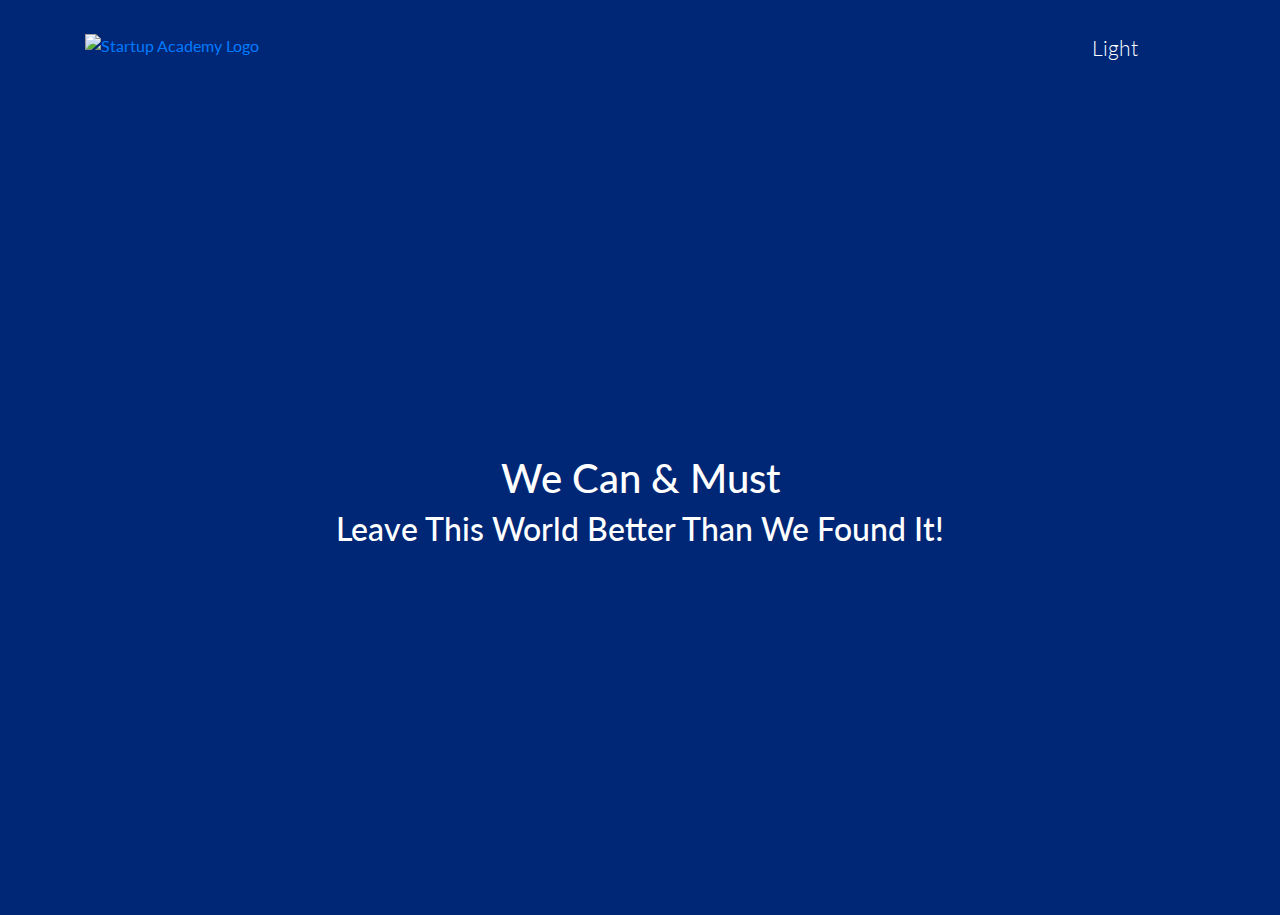
==== index.html @ e0a9e6de "Main sections initial styles and content" ====
<!DOCTYPE html>
<html lang="en">

<head>
	<meta charset="UTF-8">
	<meta name="viewport" content="width=device-width, initial-scale=1.0">
	<meta http-equiv="X-UA-Compatible" content="ie=edge">
	<link rel="stylesheet" href="https://cdnjs.cloudflare.com/ajax/libs/twitter-bootstrap/4.4.1/css/bootstrap.min.css">
	<link rel="stylesheet" href="https://cdnjs.cloudflare.com/ajax/libs/font-awesome/5.11.2/css/all.min.css">
	<link rel="stylesheet" href="assets/css/style.css">
	<title>Dev Hope</title>
</head>

<body>
	<!-- Navigation -->
	<header class="blue-header">
		<div class="container">
			<div class="row">
				<div class="col-6 col-sm-3 brand-logo"><a class="brand" href="index.html">
						<img
              src="https://i.imgur.com/127HsNp.png"
              alt="Startup Academy Logo"
              height="30"
          /><span class="sr-only">(current)</span></a></div>
				<div class="col-6 offset-sm-7 col-sm-2 light-menu"><a class="nav-link" href="light.html">Light</a>
				</div>
			</div>
		</div>
	</header>
	<!-- Navigation END -->

	<!-- Main Section -->
	<section class="main-blue">
		<div class="container">
			<div class="row">
				<div class="col-12">
					<h1>We Can & Must</h1>
					<h2>Leave This World Better Than We Found It!</h2>
				</div>
			</div>
			<div class="row">
				<div class="col-12"></div>
			</div>
		</div>
	</section>
	<!-- Main Section END -->

	<script src="https://cdnjs.cloudflare.com/ajax/libs/jquery/3.4.1/jquery.slim.min.js"></script>
	<script src="https://cdnjs.cloudflare.com/ajax/libs/popper.js/1.16.0/umd/popper.min.js"></script>
	<script src="https://cdnjs.cloudflare.com/ajax/libs/twitter-bootstrap/4.4.1/js/bootstrap.min.js"></script>
</body>

</html>
---- assets/css/style.css ----
@import url("https://fonts.googleapis.com/css2?family=Lato:ital,wght@0,100;0,300;0,400;0,700;0,900;1,100;1,300;1,400;1,700;1,900&display=swap");

:root {
  --brand-color-blue: #002776;
  --brand-color-green: #009c3b;
  --brand-color-yellow: #ffdf00;
  --black-color: #000;
  --white-color: #fff;
}

body {
  font-size: 16px;
  font-family: "Lato", sans-serif;
}

/* Header Blue & Light */

.blue-header,
.light-header {
  z-index: 10;
  height: 6rem;
  display: flex;
  justify-content: center;
  align-items: center;
}

.light-header {
  background: var(--white-color);
}

.blue-header {
  background: var(--brand-color-blue);
}

.blue-header img,
.light-header img {
  margin-top: 0.6rem;
}

.blue-header .nav-link,
.light-header .nav-link {
  text-align: center;
  font-size: 1.3rem;
}

.blue-header .nav-link {
  color: var(--white-color);
  font-weight: 300;
}

.light-header .nav-link {
  color: var(--brand-color-blue);
  font-weight: 400;
}

/* Main Section Blue & Light */

.main-blue,
.main-light {
  height: 91vh;
  display: flex;
  justify-content: center;
  align-items: center;
  text-align: center;
}

.main-blue {
  background: var(--brand-color-blue);
}

.main-blue h1,
.main-blue h2,
.main-blue i {
  color: var(--white-color);
}

.main-light h1,
.main-light h2,
.main-light i {
  color: var(--brand-color-blue);
}
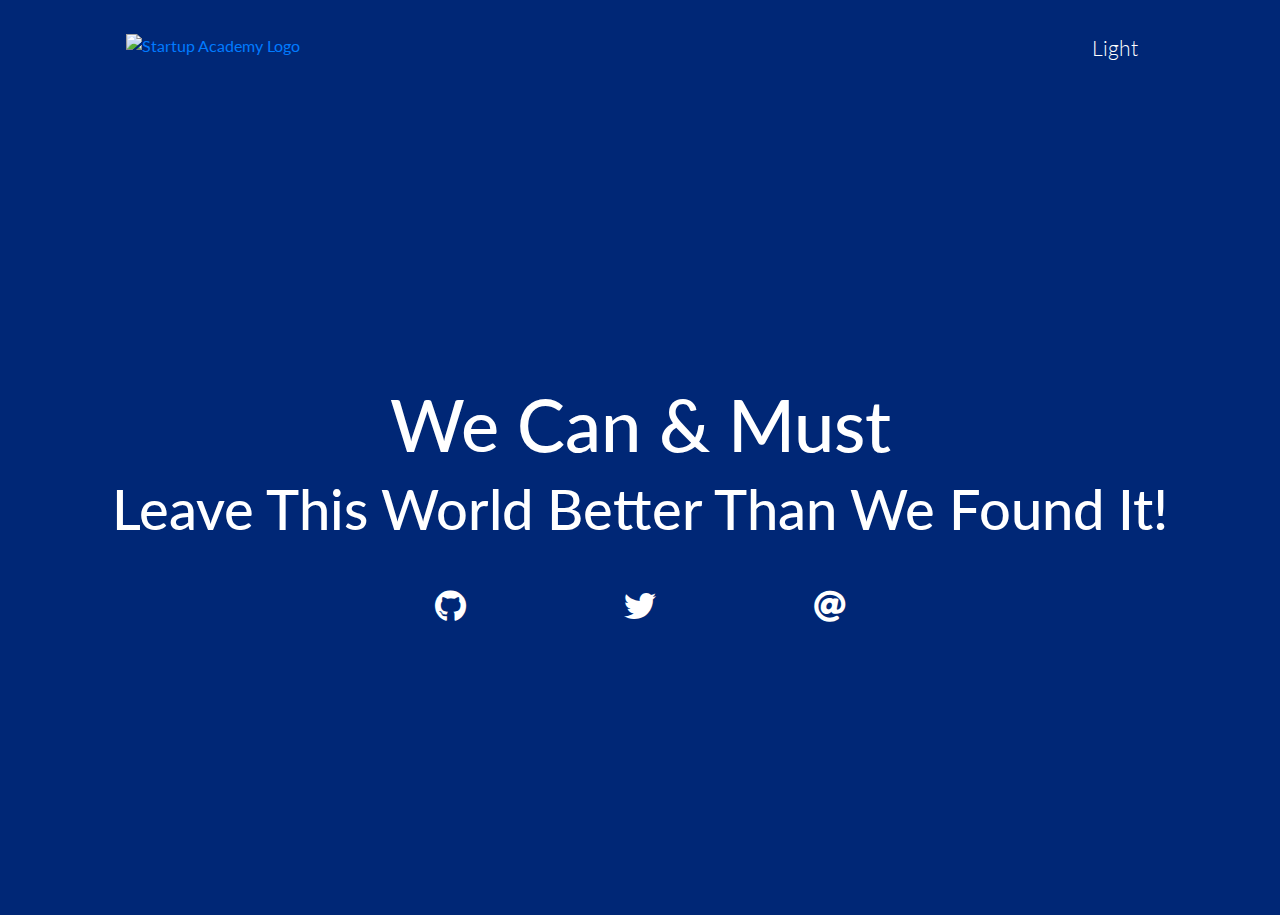
==== commit 0af20f89: "Contact icons to blue and light" ====
--- a/index.html
+++ b/index.html
@@ -13,7 +13,7 @@
 
 <body>
 	<!-- Navigation -->
-	<header class="blue-header">
+	<header class="sticky-top blue-header">
 		<div class="container">
 			<div class="row">
 				<div class="col-6 col-sm-3 brand-logo"><a class="brand" href="index.html">
@@ -39,7 +39,13 @@
 				</div>
 			</div>
 			<div class="row">
-				<div class="col-12"></div>
+				<div class="col-12">
+					<div class="row contact">
+						<div class="col-4 offset-sm-3 col-sm-2"><i class="fab fa-github"></i></div>
+						<div class="col-4 col-sm-2"><i class="fab fa-twitter"></i></div>
+						<div class="col-4 col-sm-2"><i class="fas fa-at"></i></div>
+					</div>
+				</div>
 			</div>
 		</div>
 	</section>
--- a/assets/css/style.css
+++ b/assets/css/style.css
@@ -13,6 +13,14 @@
   font-family: "Lato", sans-serif;
 }
 
+h1 {
+  font-size: 4.5rem;
+}
+
+h2 {
+  font-size: 3.5rem;
+}
+
 /* Header Blue & Light */
 
 .blue-header,
@@ -22,6 +30,10 @@
   display: flex;
   justify-content: center;
   align-items: center;
+}
+
+.brand-logo {
+  text-align: center;
 }
 
 .light-header {
@@ -50,7 +62,7 @@
 
 .light-header .nav-link {
   color: var(--brand-color-blue);
-  font-weight: 400;
+  font-weight: 300;
 }
 
 /* Main Section Blue & Light */
@@ -79,3 +91,18 @@
 .main-light i {
   color: var(--brand-color-blue);
 }
+
+.main-blue .contact,
+.main-light .contact {
+  font-size: 2rem;
+  font-weight: 300;
+  margin-top: 2rem;
+}
+
+.main-blue .contact {
+  color: var(--white-color);
+}
+
+.main-light .contact {
+  color: var(--brand-color-blue);
+}
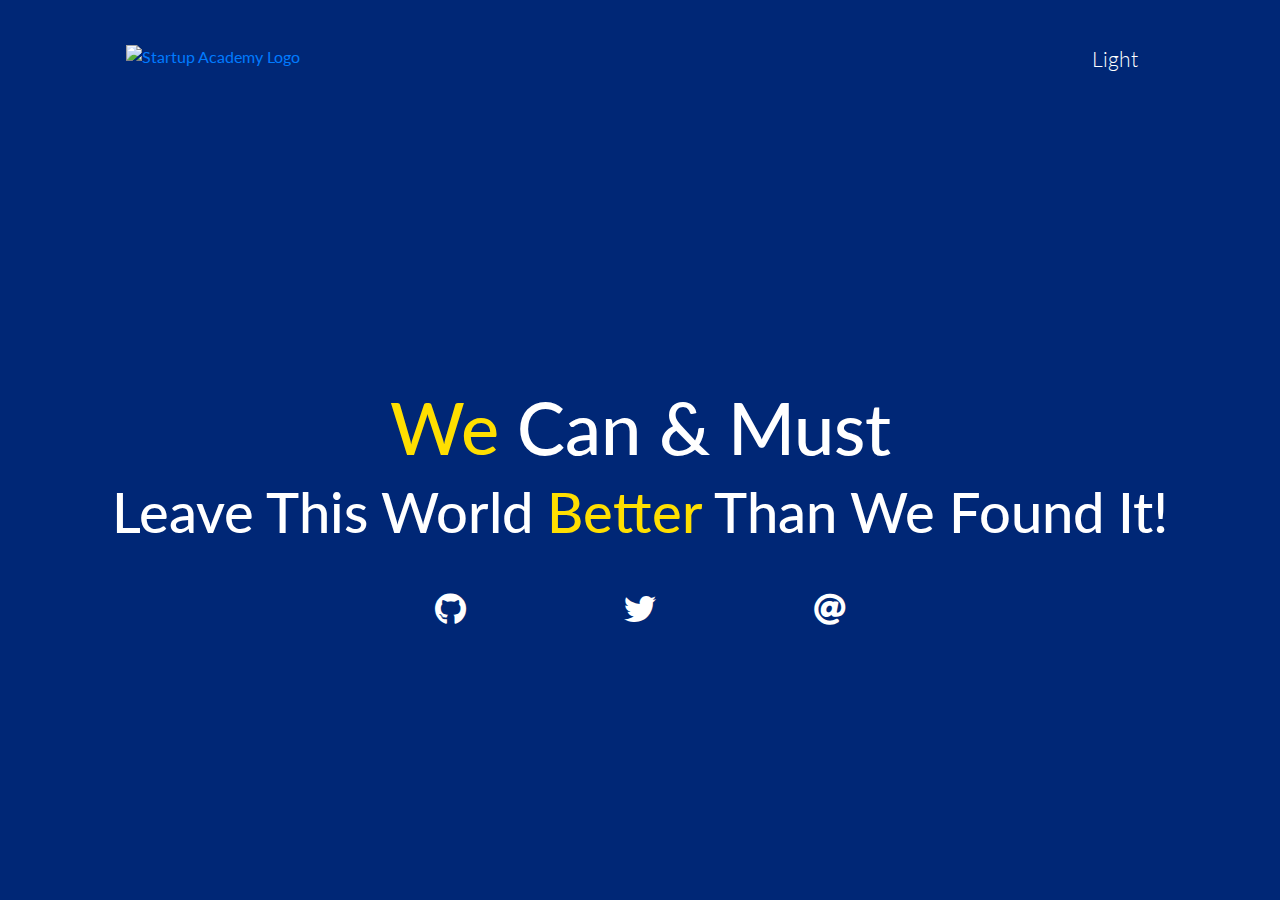
==== commit beae796f: "More efficient background color" ====
--- a/index.html
+++ b/index.html
@@ -1,59 +1,88 @@
 <!DOCTYPE html>
 <html lang="en">
+  <head>
+    <meta charset="UTF-8" />
+    <meta name="viewport" content="width=device-width, initial-scale=1.0" />
+    <meta http-equiv="X-UA-Compatible" content="ie=edge" />
+    <link
+      rel="icon"
+      href="assets/images/favicon.png"
+      type="image/png"
+      sizes="16x16"
+    />
+    <link
+      rel="stylesheet"
+      href="https://cdnjs.cloudflare.com/ajax/libs/twitter-bootstrap/4.4.1/css/bootstrap.min.css"
+    />
+    <link
+      rel="stylesheet"
+      href="https://cdnjs.cloudflare.com/ajax/libs/font-awesome/5.11.2/css/all.min.css"
+    />
+    <link rel="stylesheet" href="assets/css/style.css" />
+    <title>Dev Hope</title>
+  </head>
 
-<head>
-	<meta charset="UTF-8">
-	<meta name="viewport" content="width=device-width, initial-scale=1.0">
-	<meta http-equiv="X-UA-Compatible" content="ie=edge">
-	<link rel="stylesheet" href="https://cdnjs.cloudflare.com/ajax/libs/twitter-bootstrap/4.4.1/css/bootstrap.min.css">
-	<link rel="stylesheet" href="https://cdnjs.cloudflare.com/ajax/libs/font-awesome/5.11.2/css/all.min.css">
-	<link rel="stylesheet" href="assets/css/style.css">
-	<title>Dev Hope</title>
-</head>
+  <body class="blue">
+    <!-- Navigation -->
+    <header class="sticky-top blue-header">
+      <div class="container">
+        <div class="row">
+          <div class="col-6 col-sm-3 brand-logo">
+            <a class="brand" href="index.html">
+              <img
+                src="assets/images/brandYellow.png"
+                alt="Startup Academy Logo"
+                height="30"
+              /><span class="sr-only">(current)</span></a
+            >
+          </div>
+          <div class="col-6 offset-sm-7 col-sm-2 light-menu">
+            <a class="nav-link" href="light.html">Light</a>
+          </div>
+        </div>
+      </div>
+    </header>
+    <!-- Navigation END -->
 
-<body>
-	<!-- Navigation -->
-	<header class="sticky-top blue-header">
-		<div class="container">
-			<div class="row">
-				<div class="col-6 col-sm-3 brand-logo"><a class="brand" href="index.html">
-						<img
-              src="https://i.imgur.com/127HsNp.png"
-              alt="Startup Academy Logo"
-              height="30"
-          /><span class="sr-only">(current)</span></a></div>
-				<div class="col-6 offset-sm-7 col-sm-2 light-menu"><a class="nav-link" href="light.html">Light</a>
-				</div>
-			</div>
-		</div>
-	</header>
-	<!-- Navigation END -->
+    <!-- Main Section -->
+    <section class="main-blue">
+      <div class="container">
+        <div class="row">
+          <div class="col-12">
+            <h1><span class="text-yellow">We</span> Can & Must</h1>
+            <h2>
+              Leave This World <span class="text-yellow">Better</span> Than We
+              Found It!
+            </h2>
+          </div>
+        </div>
+        <div class="row">
+          <div class="col-12">
+            <div class="row contact">
+              <div class="col-4 offset-sm-3 col-sm-2">
+                <a href="https://github.com/RohrerHope" target="_blank"
+                  ><i class="fab fa-github"></i
+                ></a>
+              </div>
+              <div class="col-4 col-sm-2">
+                <a href="https://twitter.com/callmedevhope" target="_blank"
+                  ><i class="fab fa-twitter"></i
+                ></a>
+              </div>
+              <div class="col-4 col-sm-2">
+                <a href="mailto:me@devhope.co" target="_blank"
+                  ><i class="fas fa-at"></i
+                ></a>
+              </div>
+            </div>
+          </div>
+        </div>
+      </div>
+    </section>
+    <!-- Main Section END -->
 
-	<!-- Main Section -->
-	<section class="main-blue">
-		<div class="container">
-			<div class="row">
-				<div class="col-12">
-					<h1>We Can & Must</h1>
-					<h2>Leave This World Better Than We Found It!</h2>
-				</div>
-			</div>
-			<div class="row">
-				<div class="col-12">
-					<div class="row contact">
-						<div class="col-4 offset-sm-3 col-sm-2"><i class="fab fa-github"></i></div>
-						<div class="col-4 col-sm-2"><i class="fab fa-twitter"></i></div>
-						<div class="col-4 col-sm-2"><i class="fas fa-at"></i></div>
-					</div>
-				</div>
-			</div>
-		</div>
-	</section>
-	<!-- Main Section END -->
-
-	<script src="https://cdnjs.cloudflare.com/ajax/libs/jquery/3.4.1/jquery.slim.min.js"></script>
-	<script src="https://cdnjs.cloudflare.com/ajax/libs/popper.js/1.16.0/umd/popper.min.js"></script>
-	<script src="https://cdnjs.cloudflare.com/ajax/libs/twitter-bootstrap/4.4.1/js/bootstrap.min.js"></script>
-</body>
-
-</html>+    <script src="https://cdnjs.cloudflare.com/ajax/libs/jquery/3.4.1/jquery.slim.min.js"></script>
+    <script src="https://cdnjs.cloudflare.com/ajax/libs/popper.js/1.16.0/umd/popper.min.js"></script>
+    <script src="https://cdnjs.cloudflare.com/ajax/libs/twitter-bootstrap/4.4.1/js/bootstrap.min.js"></script>
+  </body>
+</html>
--- a/assets/css/style.css
+++ b/assets/css/style.css
@@ -13,6 +13,14 @@
   font-family: "Lato", sans-serif;
 }
 
+.blue {
+  background: var(--brand-color-blue);
+}
+
+.light {
+  background: var(--white-color);
+}
+
 h1 {
   font-size: 4.5rem;
 }
@@ -26,7 +34,7 @@
 .blue-header,
 .light-header {
   z-index: 10;
-  height: 6rem;
+  height: 13vh;
   display: flex;
   justify-content: center;
   align-items: center;
@@ -34,14 +42,6 @@
 
 .brand-logo {
   text-align: center;
-}
-
-.light-header {
-  background: var(--white-color);
-}
-
-.blue-header {
-  background: var(--brand-color-blue);
 }
 
 .blue-header img,
@@ -69,15 +69,11 @@
 
 .main-blue,
 .main-light {
-  height: 91vh;
+  height: 87vh;
   display: flex;
   justify-content: center;
   align-items: center;
   text-align: center;
-}
-
-.main-blue {
-  background: var(--brand-color-blue);
 }
 
 .main-blue h1,
@@ -95,7 +91,6 @@
 .main-blue .contact,
 .main-light .contact {
   font-size: 2rem;
-  font-weight: 300;
   margin-top: 2rem;
 }
 
@@ -103,6 +98,44 @@
   color: var(--white-color);
 }
 
+.main-blue .contact i:hover {
+  color: var(--brand-color-yellow);
+}
+
 .main-light .contact {
   color: var(--brand-color-blue);
 }
+
+.main-light .contact i:hover {
+  color: var(--brand-color-green);
+}
+
+.text-yellow {
+  color: var(--brand-color-yellow);
+}
+
+.text-green {
+  color: var(--brand-color-green);
+}
+
+/* Media Queries */
+
+@media (max-width: 600px) {
+  h1 {
+    font-size: 3rem;
+  }
+
+  h2 {
+    font-size: 2.5rem;
+  }
+
+  .blue-header .nav-link,
+  .light-header .nav-link {
+    text-align: right;
+  }
+
+  .main-blue .contact,
+  .main-light .contact {
+    font-size: 1.5rem;
+  }
+}
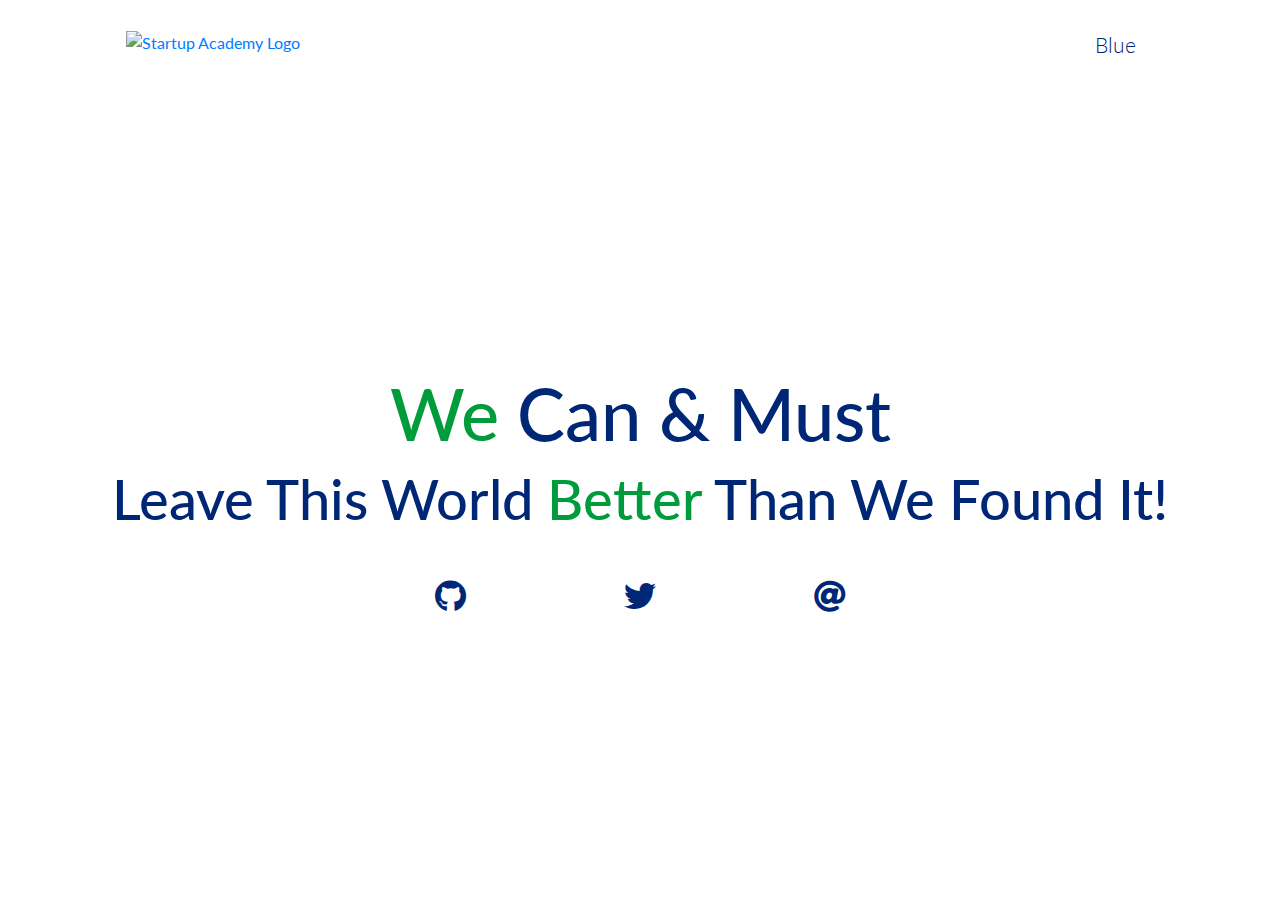
==== commit bc92a13f: "Changed light page as main index" ====
--- a/index.html
+++ b/index.html
@@ -22,22 +22,22 @@
     <title>Dev Hope</title>
   </head>
 
-  <body class="blue">
+  <body class="light">
     <!-- Navigation -->
-    <header class="sticky-top blue-header">
+    <header class="sticky-top light-header">
       <div class="container">
         <div class="row">
           <div class="col-6 col-sm-3 brand-logo">
-            <a class="brand" href="index.html">
+            <a class="brand" href="https://www.devhope.co">
               <img
-                src="assets/images/brandYellow.png"
+                src="assets/images/brandColors.png"
                 alt="Startup Academy Logo"
                 height="30"
               /><span class="sr-only">(current)</span></a
             >
           </div>
           <div class="col-6 offset-sm-7 col-sm-2 light-menu">
-            <a class="nav-link" href="light.html">Light</a>
+            <a class="nav-link" href="blue.html">Blue</a>
           </div>
         </div>
       </div>
@@ -45,13 +45,13 @@
     <!-- Navigation END -->
 
     <!-- Main Section -->
-    <section class="main-blue">
+    <section class="main-light">
       <div class="container">
         <div class="row">
           <div class="col-12">
-            <h1><span class="text-yellow">We</span> Can & Must</h1>
+            <h1><span class="text-green">We</span> Can & Must</h1>
             <h2>
-              Leave This World <span class="text-yellow">Better</span> Than We
+              Leave This World <span class="text-green">Better</span> Than We
               Found It!
             </h2>
           </div>
--- a/assets/css/style.css
+++ b/assets/css/style.css
@@ -1,3 +1,5 @@
+/* prefixed by https://autoprefixer.github.io (PostCSS: v7.0.26, autoprefixer: v9.7.3) */
+
 @import url("https://fonts.googleapis.com/css2?family=Lato:ital,wght@0,100;0,300;0,400;0,700;0,900;1,100;1,300;1,400;1,700;1,900&display=swap");
 
 :root {
@@ -14,11 +16,53 @@
 }
 
 .blue {
-  background: var(--brand-color-blue);
+  -webkit-animation: fadeInBackgroundBlue ease 2s;
+  animation: fadeInBackgroundBlue ease 2s;
+  -webkit-animation-iteration-count: 1;
+  animation-iteration-count: 1;
+  -webkit-animation-fill-mode: forwards;
+  animation-fill-mode: forwards;
+}
+@-webkit-keyframes fadeInBackgroundBlue {
+  0% {
+    background: var(--black-color);
+  }
+  100% {
+    background: var(--brand-color-blue);
+  }
+}
+@keyframes fadeInBackgroundBlue {
+  0% {
+    background: var(--black-color);
+  }
+  100% {
+    background: var(--brand-color-blue);
+  }
 }
 
 .light {
-  background: var(--white-color);
+  -webkit-animation: fadeInBackgroundLight ease 2s;
+  animation: fadeInBackgroundLight ease 2s;
+  -webkit-animation-iteration-count: 1;
+  animation-iteration-count: 1;
+  -webkit-animation-fill-mode: forwards;
+  animation-fill-mode: forwards;
+}
+@-webkit-keyframes fadeInBackgroundLight {
+  0% {
+    background: var(--brand-color-blue);
+  }
+  100% {
+    background: var(--white-color);
+  }
+}
+@keyframes fadeInBackgroundLight {
+  0% {
+    background: var(--brand-color-blue);
+  }
+  100% {
+    background: var(--white-color);
+  }
 }
 
 h1 {
@@ -34,9 +78,15 @@
 .blue-header,
 .light-header {
   z-index: 10;
-  height: 13vh;
+  height: 10vh;
+  display: -webkit-box;
+  display: -ms-flexbox;
   display: flex;
+  -webkit-box-pack: center;
+  -ms-flex-pack: center;
   justify-content: center;
+  -webkit-box-align: center;
+  -ms-flex-align: center;
   align-items: center;
 }
 
@@ -65,13 +115,36 @@
   font-weight: 300;
 }
 
+.blue-header {
+  animation: fadeInShadowLight ease 3s;
+  animation-iteration-count: 1;
+  animation-fill-mode: forwards;
+  z-index: 10;
+}
+
+@-webkit-keyframes fadeInShadowLight {
+  0% {
+    box-shadow: 0 5px 10px 0 rgba(0, 0, 0, 0);
+  }
+
+  100% {
+    box-shadow: 0 5px 10px 0 rgba(255, 255, 255, 0.3);
+  }
+}
+
 /* Main Section Blue & Light */
 
 .main-blue,
 .main-light {
-  height: 87vh;
+  height: 90vh;
+  display: -webkit-box;
+  display: -ms-flexbox;
   display: flex;
+  -webkit-box-pack: center;
+  -ms-flex-pack: center;
   justify-content: center;
+  -webkit-box-align: center;
+  -ms-flex-align: center;
   align-items: center;
   text-align: center;
 }
